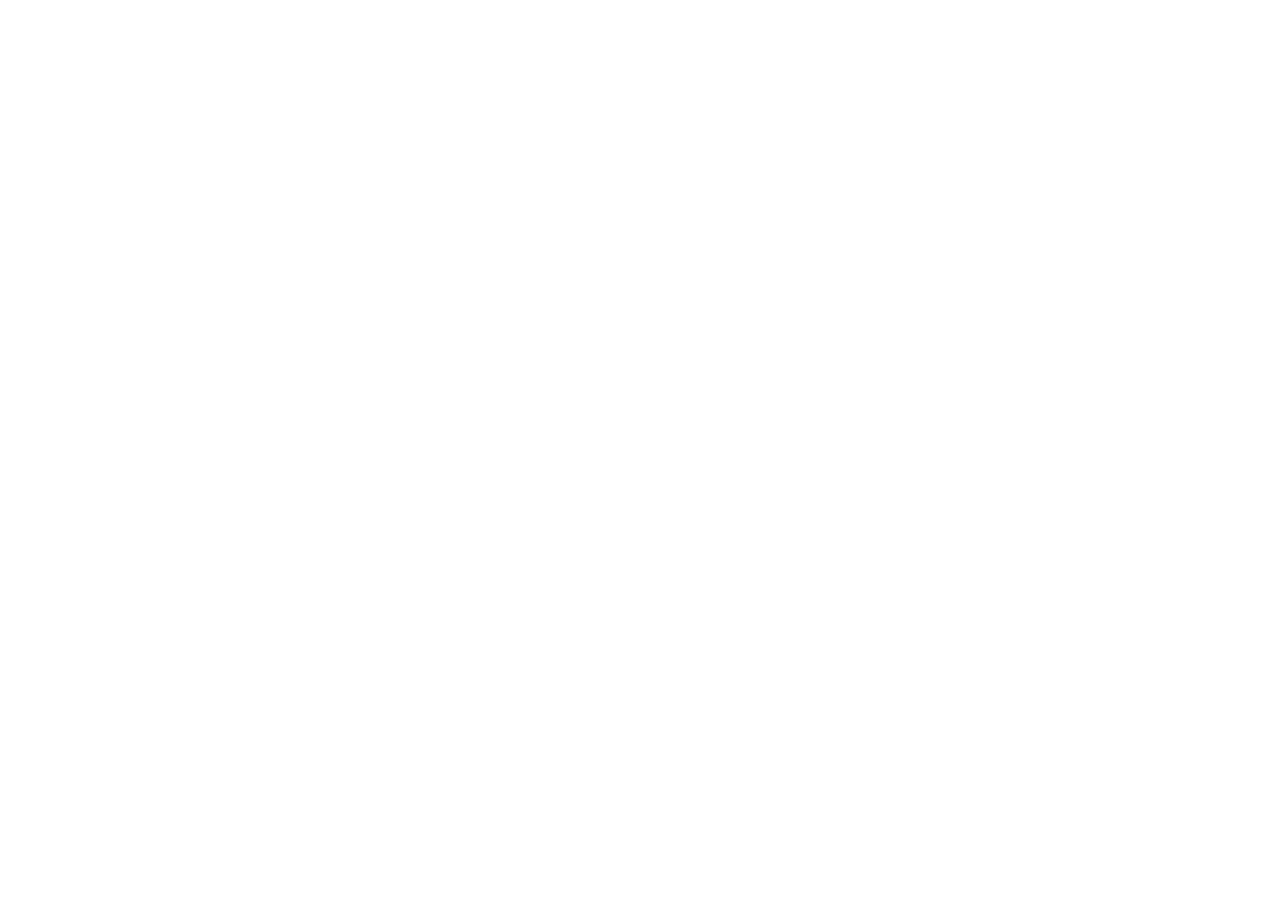
==== src/sign-up-form/index.html @ 78ce3f2c "feat: init html" ====
<!DOCTYPE html>
<html lang="en">
  <head>
    <meta charset="UTF-8" />
    <meta http-equiv="X-UA-Compatible" content="IE=edge" />
    <meta name="viewport" content="width=device-width, initial-scale=1.0" />
    <title>Signup Form</title>

    <link
      rel="stylesheet"
      href="https://cdn.jsdelivr.net/npm/font-awesome@4.7.0/css/font-awesome.css"
    />
    <link
      rel="stylesheet"
      href="https://fonts.googleapis.com/css?family=Sofia"
    />
    <link rel="stylesheet" href="style.css" />
  </head>
  <body>
    <script src="./script.js"></script>
  </body>
</html>
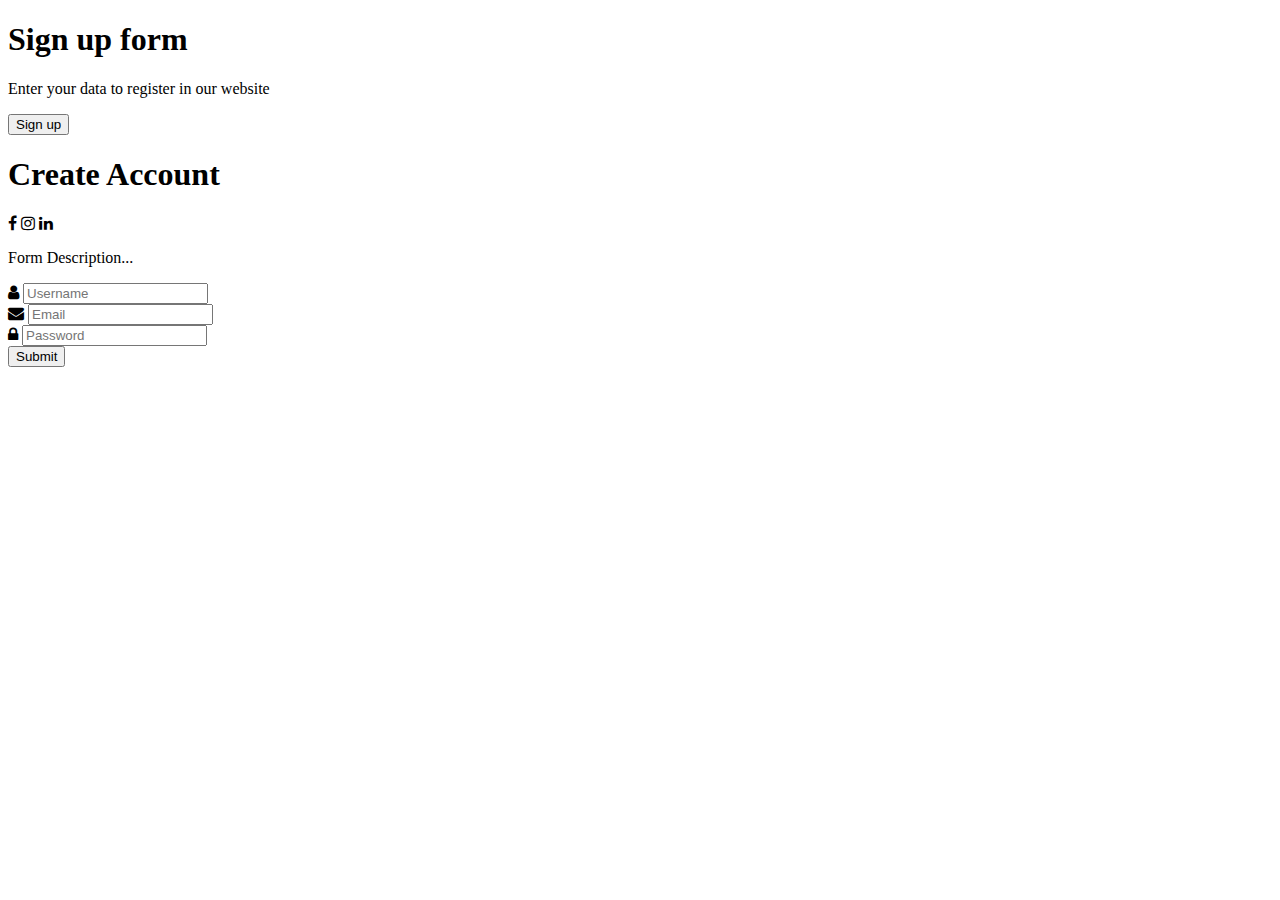
==== commit 83cf2077: "feat: add html structure of form" ====
--- a/src/sign-up-form/index.html
+++ b/src/sign-up-form/index.html
@@ -17,6 +17,47 @@
     <link rel="stylesheet" href="style.css" />
   </head>
   <body>
+    <div class="container">
+      <div class="header-container">
+        <h1>Sign up form</h1>
+        <p>Enter your data to register in our website</p>
+        <button>Sign up</button>
+      </div>
+
+      <div class="form-container">
+        <h1>Create Account</h1>
+
+        <div class="socials">
+          <i class="fa fa-facebook"></i>
+          <i class="fa fa-instagram"></i>
+          <i class="fa fa-linkedin"></i>
+        </div>
+
+        <p>Form Description...</p>
+
+        <div class="inputs-container">
+          <form action="#">
+            <div class="input">
+              <i class="fa fa-user"></i>
+              <input type="text" placeholder="Username" />
+            </div>
+
+            <div class="input">
+              <i class="fa fa-envelope"></i>
+              <input type="email" placeholder="Email" />
+            </div>
+
+            <div class="input">
+              <i class="fa fa-lock"></i>
+              <input type="password " placeholder="Password" />
+            </div>
+
+            <input type="submit" value="Submit" />
+          </form>
+        </div>
+      </div>
+    </div>
+
     <script src="./script.js"></script>
   </body>
 </html>
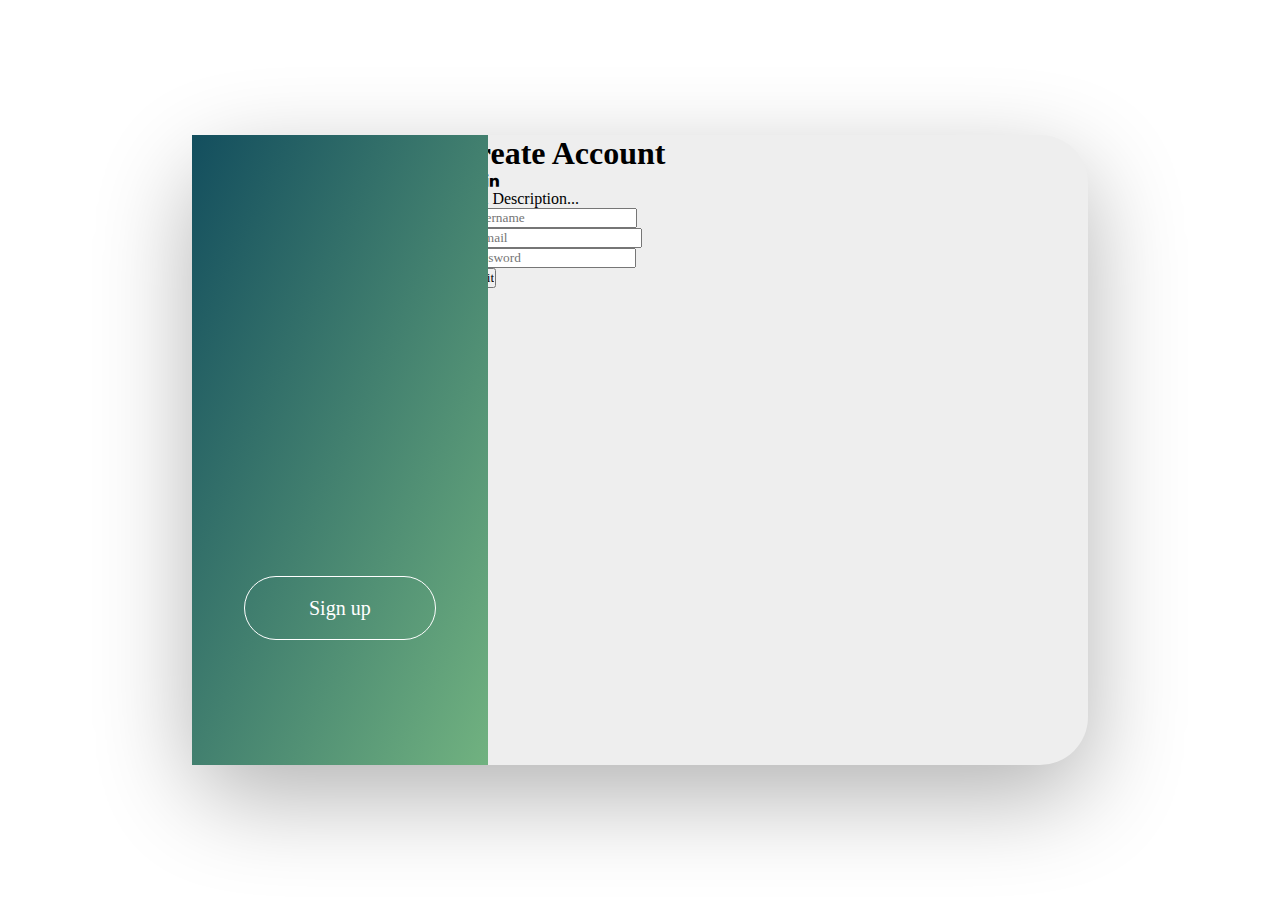
==== commit 6675157b: "feat: add full-screen container styles" ====
--- a/src/sign-up-form/index.html
+++ b/src/sign-up-form/index.html
@@ -18,42 +18,45 @@
   </head>
   <body>
     <div class="container">
-      <div class="header-container">
-        <h1>Sign up form</h1>
-        <p>Enter your data to register in our website</p>
-        <button>Sign up</button>
-      </div>
-
-      <div class="form-container">
-        <h1>Create Account</h1>
-
-        <div class="socials">
-          <i class="fa fa-facebook"></i>
-          <i class="fa fa-instagram"></i>
-          <i class="fa fa-linkedin"></i>
+      <div class="wrapper">
+        <div class="header-container">
+          <h1>Sign up form</h1>
+          <p>Enter your data to register in our website</p>
         </div>
 
-        <p>Form Description...</p>
+        <div class="full-screen"> <button>Sign up</button></div>
 
-        <div class="inputs-container">
-          <form action="#">
-            <div class="input">
-              <i class="fa fa-user"></i>
-              <input type="text" placeholder="Username" />
-            </div>
+        <div class="form-container">
+          <h1>Create Account</h1>
 
-            <div class="input">
-              <i class="fa fa-envelope"></i>
-              <input type="email" placeholder="Email" />
-            </div>
+          <div class="socials">
+            <i class="fa fa-facebook"></i>
+            <i class="fa fa-instagram"></i>
+            <i class="fa fa-linkedin"></i>
+          </div>
 
-            <div class="input">
-              <i class="fa fa-lock"></i>
-              <input type="password " placeholder="Password" />
-            </div>
+          <p>Form Description...</p>
 
-            <input type="submit" value="Submit" />
-          </form>
+          <div class="inputs-container">
+            <form action="#">
+              <div class="input">
+                <i class="fa fa-user"></i>
+                <input type="text" placeholder="Username" />
+              </div>
+
+              <div class="input">
+                <i class="fa fa-envelope"></i>
+                <input type="email" placeholder="Email" />
+              </div>
+
+              <div class="input">
+                <i class="fa fa-lock"></i>
+                <input type="password " placeholder="Password" />
+              </div>
+
+              <input type="submit" value="Submit" />
+            </form>
+          </div>
         </div>
       </div>
     </div>
--- a/src/sign-up-form/style.css
+++ b/src/sign-up-form/style.css
@@ -0,0 +1,54 @@
+* {
+  margin: 0;
+  padding: 0;
+  box-sizing: border-box;
+  font-family: Sofia sans-serif;
+}
+
+.container {
+  width: 100vw;
+  height: 100vh;
+  display: flex;
+  justify-content: center;
+  align-items: center;
+}
+
+.wrapper {
+  display: flex;
+  width: 70vw;
+  height: 70vh;
+  background-color: #eee;
+  border-radius: 3rem;
+  box-shadow: 0 2rem 6rem rgba(0, 0, 0, 0.3);
+
+  position: relative;
+}
+
+.full-screen {
+  background: #134e5e;
+  background: -webkit-linear-gradient(to bottom right, #134e5e, #71b280);
+  background: linear-gradient(to bottom right, #134e5e, #71b280);
+
+  position: absolute;
+  width: 33%;
+  height: 100%;
+}
+
+.full-screen > button {
+  position: absolute;
+  top: 70%;
+  left: 50%;
+  transform: translate(-50%);
+
+  width: 12rem;
+  height: 4rem;
+  border-radius: 3rem;
+
+  background-color: transparent;
+  border: 1px solid white;
+
+  color: white;
+  font-size: 1.25rem;
+
+  cursor: pointer;
+}
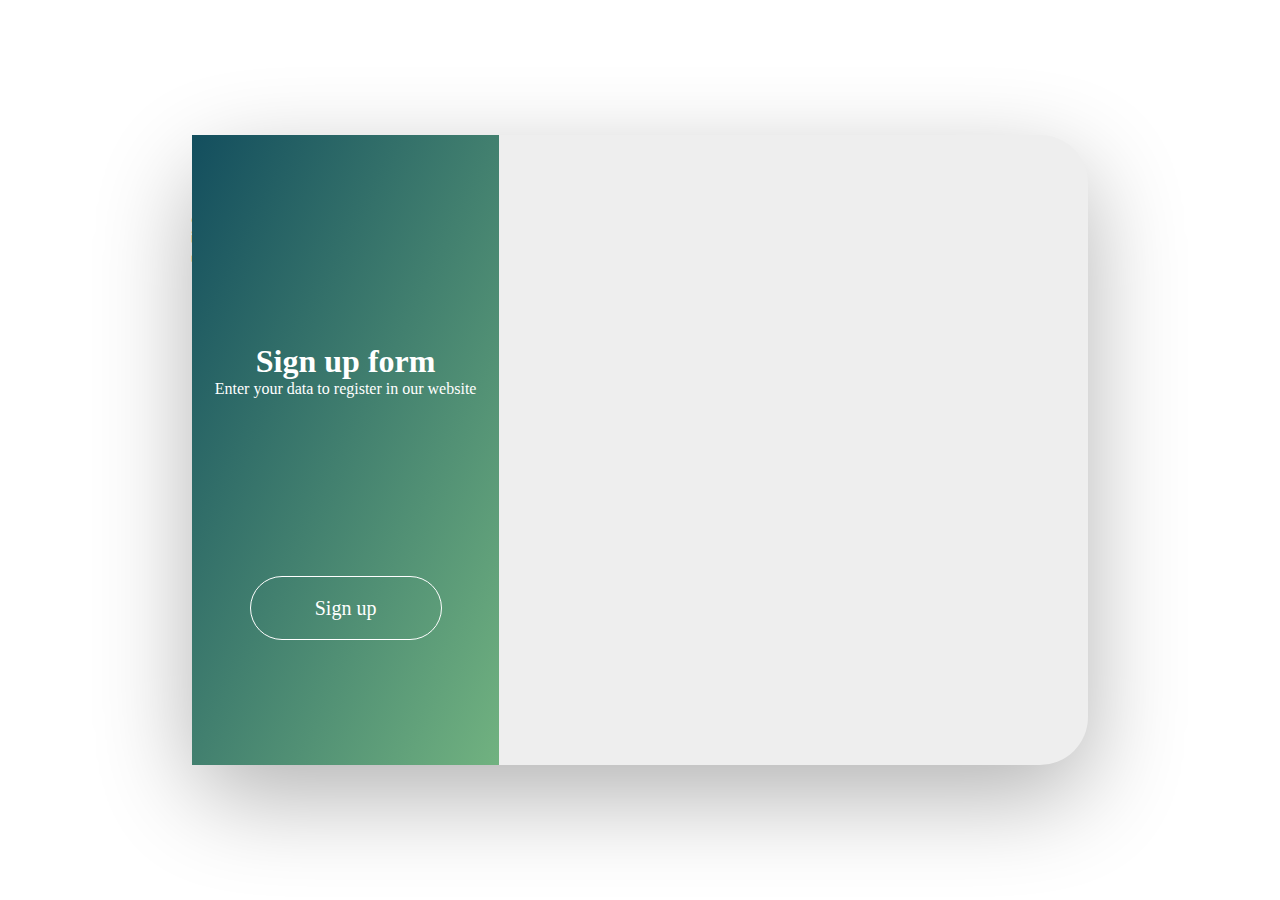
==== commit 21edbbbb: "feat: make full-screen box content visible" ====
--- a/src/sign-up-form/index.html
+++ b/src/sign-up-form/index.html
@@ -19,12 +19,13 @@
   <body>
     <div class="container">
       <div class="wrapper">
-        <div class="header-container">
-          <h1>Sign up form</h1>
-          <p>Enter your data to register in our website</p>
+        <div class="full-screen">
+          <div class="header-container">
+            <h1>Sign up form</h1>
+            <p>Enter your data to register in our website</p>
+          </div>
+          <button>Sign up</button>
         </div>
-
-        <div class="full-screen"> <button>Sign up</button></div>
 
         <div class="form-container">
           <h1>Create Account</h1>
--- a/src/sign-up-form/style.css
+++ b/src/sign-up-form/style.css
@@ -3,6 +3,10 @@
   padding: 0;
   box-sizing: border-box;
   font-family: Sofia sans-serif;
+}
+
+:root{
+    --fullscreen-width: 24vw;
 }
 
 .container {
@@ -24,13 +28,25 @@
   position: relative;
 }
 
+.header-container {
+  position: absolute;
+  z-index: 2;
+  top: 33%;
+  left: 50%;
+  transform: translate(-50%);
+  width: 90%;
+
+  text-align: center;
+  color: white;
+}
+
 .full-screen {
   background: #134e5e;
   background: -webkit-linear-gradient(to bottom right, #134e5e, #71b280);
   background: linear-gradient(to bottom right, #134e5e, #71b280);
 
   position: absolute;
-  width: 33%;
+  width: var(--fullscreen-width);
   height: 100%;
 }
 
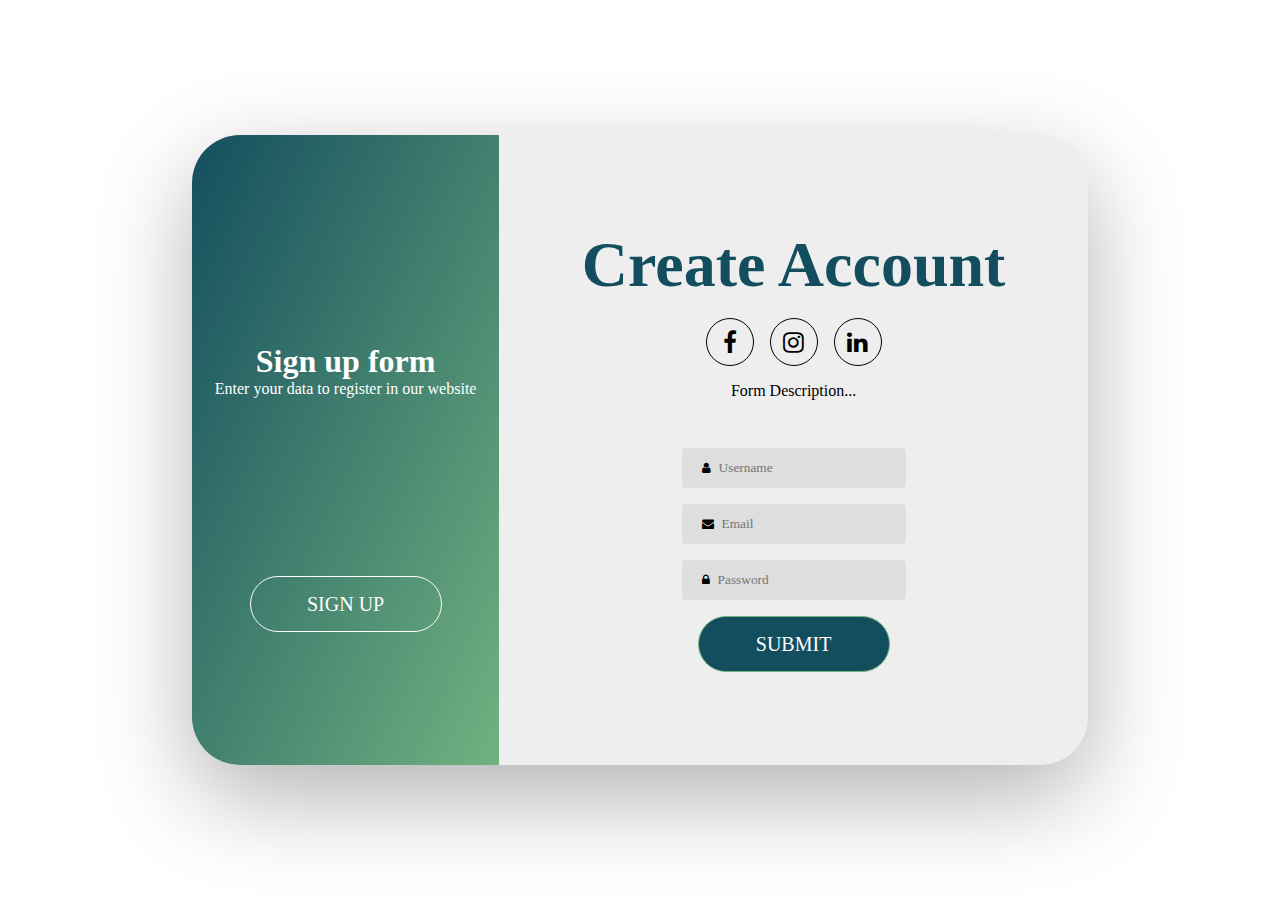
==== commit 8777b189: "[Feat][Done the ui part]" ====
--- a/src/sign-up-form/index.html
+++ b/src/sign-up-form/index.html
@@ -52,7 +52,7 @@
 
               <div class="input">
                 <i class="fa fa-lock"></i>
-                <input type="password " placeholder="Password" />
+                <input type="password" placeholder="Password" />
               </div>
 
               <input type="submit" value="Submit" />
--- a/src/sign-up-form/style.css
+++ b/src/sign-up-form/style.css
@@ -5,8 +5,18 @@
   font-family: Sofia sans-serif;
 }
 
-:root{
-    --fullscreen-width: 24vw;
+:root {
+  --fullscreen-width: 24vw;
+
+  --color-primary: #134e5e;
+  --color-secondary: #71b280;
+
+  --md-border-radius: 3rem;
+  --sm-border-radius: 1rem;
+  --xsm-border-radius: 0.25rem;
+
+  --submit-button-width: 12rem;
+  --submit-button-height: 3.5rem;
 }
 
 .container {
@@ -22,7 +32,7 @@
   width: 70vw;
   height: 70vh;
   background-color: #eee;
-  border-radius: 3rem;
+  border-radius: var(--md-border-radius);
   box-shadow: 0 2rem 6rem rgba(0, 0, 0, 0.3);
 
   position: relative;
@@ -41,24 +51,27 @@
 }
 
 .full-screen {
-  background: #134e5e;
-  background: -webkit-linear-gradient(to bottom right, #134e5e, #71b280);
-  background: linear-gradient(to bottom right, #134e5e, #71b280);
+  background: var(--color-primary);
+  background: -webkit-linear-gradient(to bottom right, var(--color-primary), #71b280);
+  background: linear-gradient(to bottom right, var(--color-primary), #71b280);
 
   position: absolute;
+  border-top-left-radius: var(--md-border-radius);
+  border-bottom-left-radius: var(--md-border-radius);
   width: var(--fullscreen-width);
   height: 100%;
 }
 
 .full-screen > button {
   position: absolute;
+  text-transform: uppercase;
   top: 70%;
   left: 50%;
   transform: translate(-50%);
 
-  width: 12rem;
-  height: 4rem;
-  border-radius: 3rem;
+  width: var(--submit-button-width);
+  height: var(--submit-button-height);
+  border-radius: var(--md-border-radius);
 
   background-color: transparent;
   border: 1px solid white;
@@ -68,3 +81,91 @@
 
   cursor: pointer;
 }
+
+.form-container {
+  position: absolute;
+  left: var(--fullscreen-width);
+
+  display: flex;
+  justify-content: center;
+  align-items: center;
+
+  flex-direction: column;
+
+  width: calc(100% - var(--fullscreen-width));
+  height: 100%;
+}
+
+.form-container > h1 {
+  color: var(--color-primary);
+  font-weight: bold;
+  font-size: 4rem;
+
+  margin-bottom: 1rem;
+}
+
+.form-container .socials {
+  display: flex;
+  gap: 1rem;
+
+  margin-bottom: 1rem;
+}
+
+.form-container .socials > i {
+  width: 3rem;
+  height: 3rem;
+
+  font-size: 1.5em;
+  cursor: pointer;
+
+  border-radius: 50%;
+  border: 1px solid black;
+
+  display: flex;
+  justify-content: center;
+  align-items: center;
+}
+
+.form-container > p {
+  margin-bottom: 3rem;
+}
+
+.inputs-container > form {
+  display: flex;
+  flex-direction: column;
+  align-items: center;
+  gap: 1rem;
+}
+
+.inputs-container div.input {
+  display: flex;
+  width: 100%;
+  background-color: #dedede;
+  border-radius: var(--xsm-border-radius);
+  align-items: center;
+
+  padding: 0.75rem 1.25rem;
+  gap: 0.5rem;
+}
+
+.inputs-container div.input > i {
+  font-size: 12px;
+}
+
+.inputs-container div.input > input {
+  outline: none;
+  border: none;
+  background: transparent;
+}
+
+.inputs-container input[type="submit"] {
+  background-color: var(--color-primary);
+  border-radius: var(--md-border-radius);
+  border: 1px solid var(--color-secondary);
+  color: white;
+  width: var(--submit-button-width);
+  height: var(--submit-button-height);
+  font-size: 1.25rem;
+  cursor: pointer;
+  text-transform: uppercase;
+}
